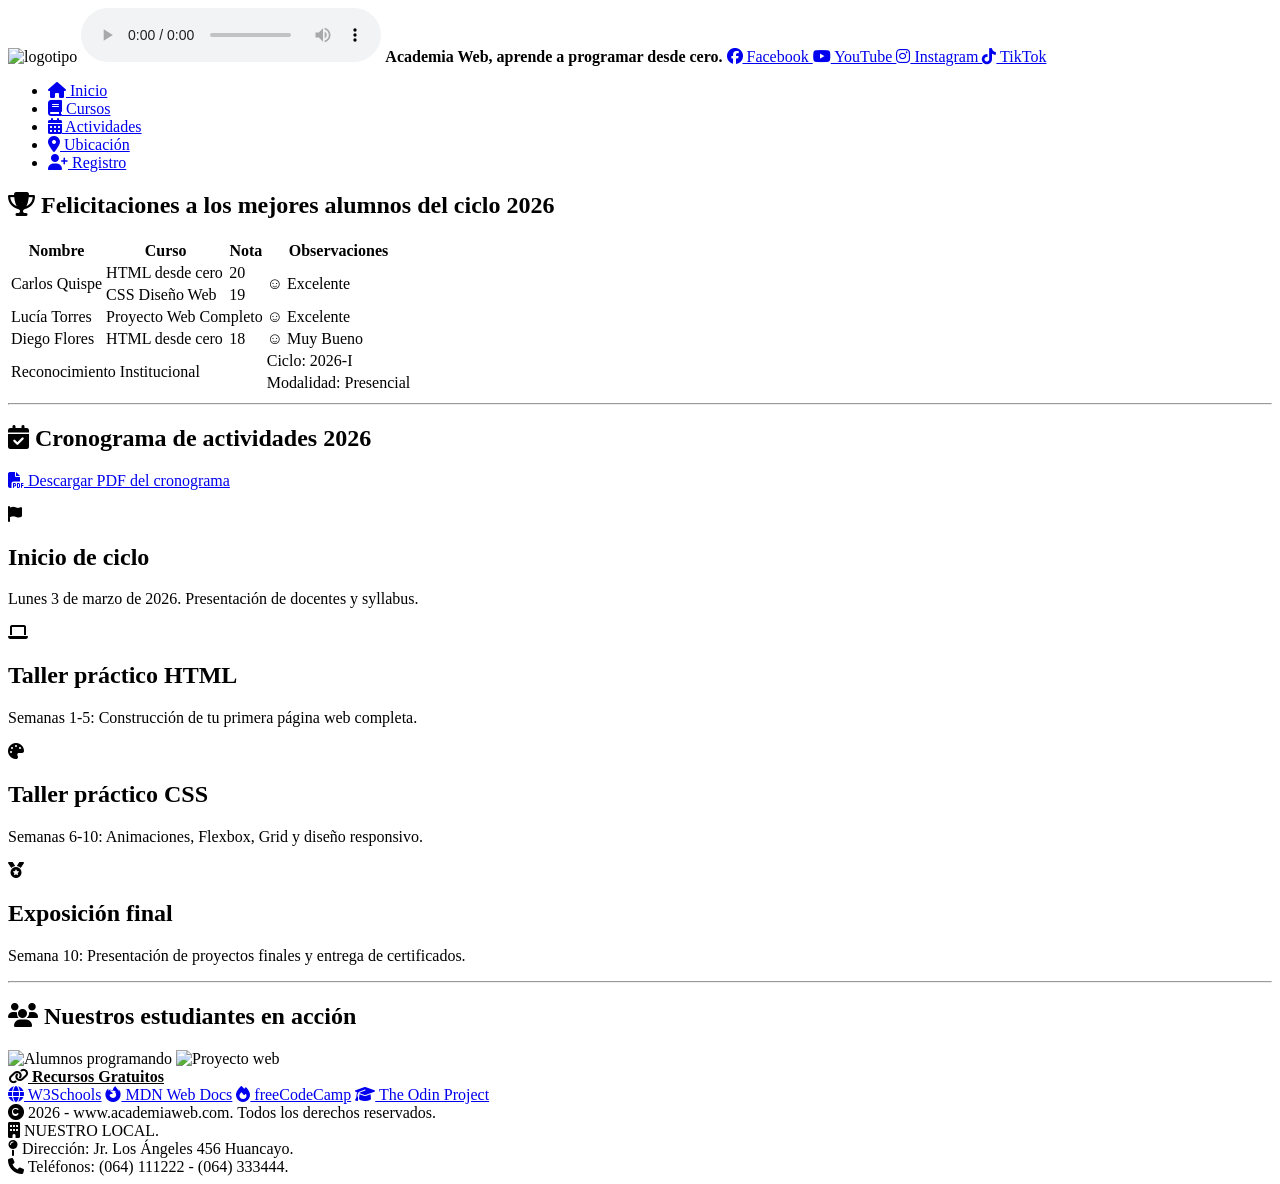
==== actividades.html @ df38aaf0 "Add files via upload" ====
<!doctype html>
<html lang="es">

<head>
    <meta charset="utf-8" />
    <meta name="viewport" content="width=device-width, initial-scale=1.0">
    <title>Academia Web - Actividades</title>
    <link rel="icon" href="img/logotipo.png" type="image/png" />

    <!-- PASO 1: Google Fonts -->
    <link rel="preconnect" href="https://fonts.googleapis.com">
    <link rel="preconnect" href="https://fonts.gstatic.com" crossorigin>
    <link href="https://fonts.googleapis.com/css2?family=Poppins:wght@600;700&family=Lato:wght@400;700&display=swap" rel="stylesheet">

    <!-- PASO 1: Font Awesome -->
    <link rel="stylesheet" href="https://cdnjs.cloudflare.com/ajax/libs/font-awesome/6.5.0/css/all.min.css">

    <link rel="stylesheet" href="css/estilos.css">
</head>

<body>

    <header>
        <img src="img/logotipo.png" alt="logotipo" width="100" height="100">
        <audio src="sound/fondo.mp3" preload="auto" loop controls></audio>
        <strong>Academia Web, aprende a programar desde cero.</strong>

        <a href="https://facebook.com" target="_blank" rel="noopener noreferrer">
            <i class="fab fa-facebook"></i> Facebook
        </a>
        <a href="https://youtube.com" target="_blank" rel="noopener noreferrer">
            <i class="fab fa-youtube"></i> YouTube
        </a>
        <a href="https://instagram.com" target="_blank" rel="noopener noreferrer">
            <i class="fab fa-instagram"></i> Instagram
        </a>
        <a href="https://www.tiktok.com" target="_blank" rel="noopener noreferrer">
            <i class="fab fa-tiktok"></i> TikTok
        </a>
    </header>

    <ul>
        <li><a href="index.html"><i class="fas fa-house"></i> Inicio</a></li>
        <li><a href="cursos.html"><i class="fas fa-book"></i> Cursos</a></li>
        <li><a href="actividades.html"><i class="fas fa-calendar-days"></i> Actividades</a></li>
        <li><a href="ubicacion.html" target="_blank" rel="noopener noreferrer"><i class="fas fa-map-marker-alt"></i> Ubicación</a></li>
        <li><a href="registro.html"><i class="fas fa-user-plus"></i> Registro</a></li>
    </ul>

    <main>
        <article>
            <h1><i class="fas fa-trophy"></i> Felicitaciones a los mejores alumnos del ciclo 2026</h1>
            <table>
                <thead>
                    <tr>
                        <th>Nombre</th>
                        <th>Curso</th>
                        <th>Nota</th>
                        <th>Observaciones</th>
                    </tr>
                </thead>
                <tbody>
                    <tr>
                        <td rowspan="2">Carlos Quispe</td>
                        <td>HTML desde cero</td>
                        <td>20</td>
                        <td rowspan="2">&#9786; Excelente</td>
                    </tr>
                    <tr>
                        <td>CSS Diseño Web</td>
                        <td>19</td>
                    </tr>
                    <tr>
                        <td>Lucía Torres</td>
                        <td colspan="2">Proyecto Web Completo</td>
                        <td>&#9786; Excelente</td>
                    </tr>
                    <tr>
                        <td>Diego Flores</td>
                        <td>HTML desde cero</td>
                        <td>18</td>
                        <td>&#9786; Muy Bueno</td>
                    </tr>
                    <tr>
                        <td colspan="3" rowspan="2"> Reconocimiento Institucional </td>
                        <td>Ciclo: 2026-I</td>
                    </tr>
                    <tr>
                        <td>Modalidad: Presencial</td>
                    </tr>
                </tbody>
            </table>
        </article>

        <hr>

        <article>
            <h1><i class="fas fa-calendar-check"></i> Cronograma de actividades 2026</h1>
            <p><a href="files/cronograma_actividades.pdf" target="_blank" download>
                <i class="fas fa-file-pdf"></i> Descargar PDF del cronograma
            </a></p>

            <!-- PASO 4: GRID LAYOUT - actividades en cuadrícula 2 columnas -->
            <div class="grid-actividades">
                <div class="tarjeta-curso">
                    <i class="fas fa-flag"></i>
                    <h2>Inicio de ciclo</h2>
                    <p>Lunes 3 de marzo de 2026. Presentación de docentes y syllabus.</p>
                </div>
                <div class="tarjeta-curso">
                    <i class="fas fa-laptop"></i>
                    <h2>Taller práctico HTML</h2>
                    <p>Semanas 1-5: Construcción de tu primera página web completa.</p>
                </div>
                <div class="tarjeta-curso">
                    <i class="fas fa-palette"></i>
                    <h2>Taller práctico CSS</h2>
                    <p>Semanas 6-10: Animaciones, Flexbox, Grid y diseño responsivo.</p>
                </div>
                <div class="tarjeta-curso">
                    <i class="fas fa-medal"></i>
                    <h2>Exposición final</h2>
                    <p>Semana 10: Presentación de proyectos finales y entrega de certificados.</p>
                </div>
            </div>
        </article>

        <hr>

        <article>
            <h1><i class="fas fa-users"></i> Nuestros estudiantes en acción</h1>
            <img src="img/alumnos.jpeg" alt="Alumnos programando" width="300" height="250" title="Estudiantes">
            <img src="img/proyecto.jpg" alt="Proyecto web" width="300" height="250" title="Proyectos finales">
        </article>
    </main>

    <aside>
        <strong><u><i class="fas fa-link"></i> Recursos Gratuitos</u></strong>
        <div class="recursos-lista">
            <a href="https://www.w3schools.com" target="_blank"><i class="fas fa-globe"></i> W3Schools</a>
            <a href="https://developer.mozilla.org" target="_blank"><i class="fab fa-firefox-browser"></i> MDN Web Docs</a>
            <a href="https://www.freecodecamp.org" target="_blank"><i class="fas fa-fire"></i> freeCodeCamp</a>
            <a href="https://www.theodinproject.com" target="_blank"><i class="fas fa-graduation-cap"></i> The Odin Project</a>
        </div>
    </aside>

    <footer>
        <i class="fas fa-copyright"></i> 2026 - www.academiaweb.com. Todos los derechos reservados.
        <br><i class="fas fa-building"></i> NUESTRO LOCAL.
        <br><i class="fas fa-map-pin"></i> Dirección: Jr. Los Ángeles 456 Huancayo.
        <br><i class="fas fa-phone"></i> Teléfonos: (064) 111222 - (064) 333444.
    </footer>

</body>
</html>
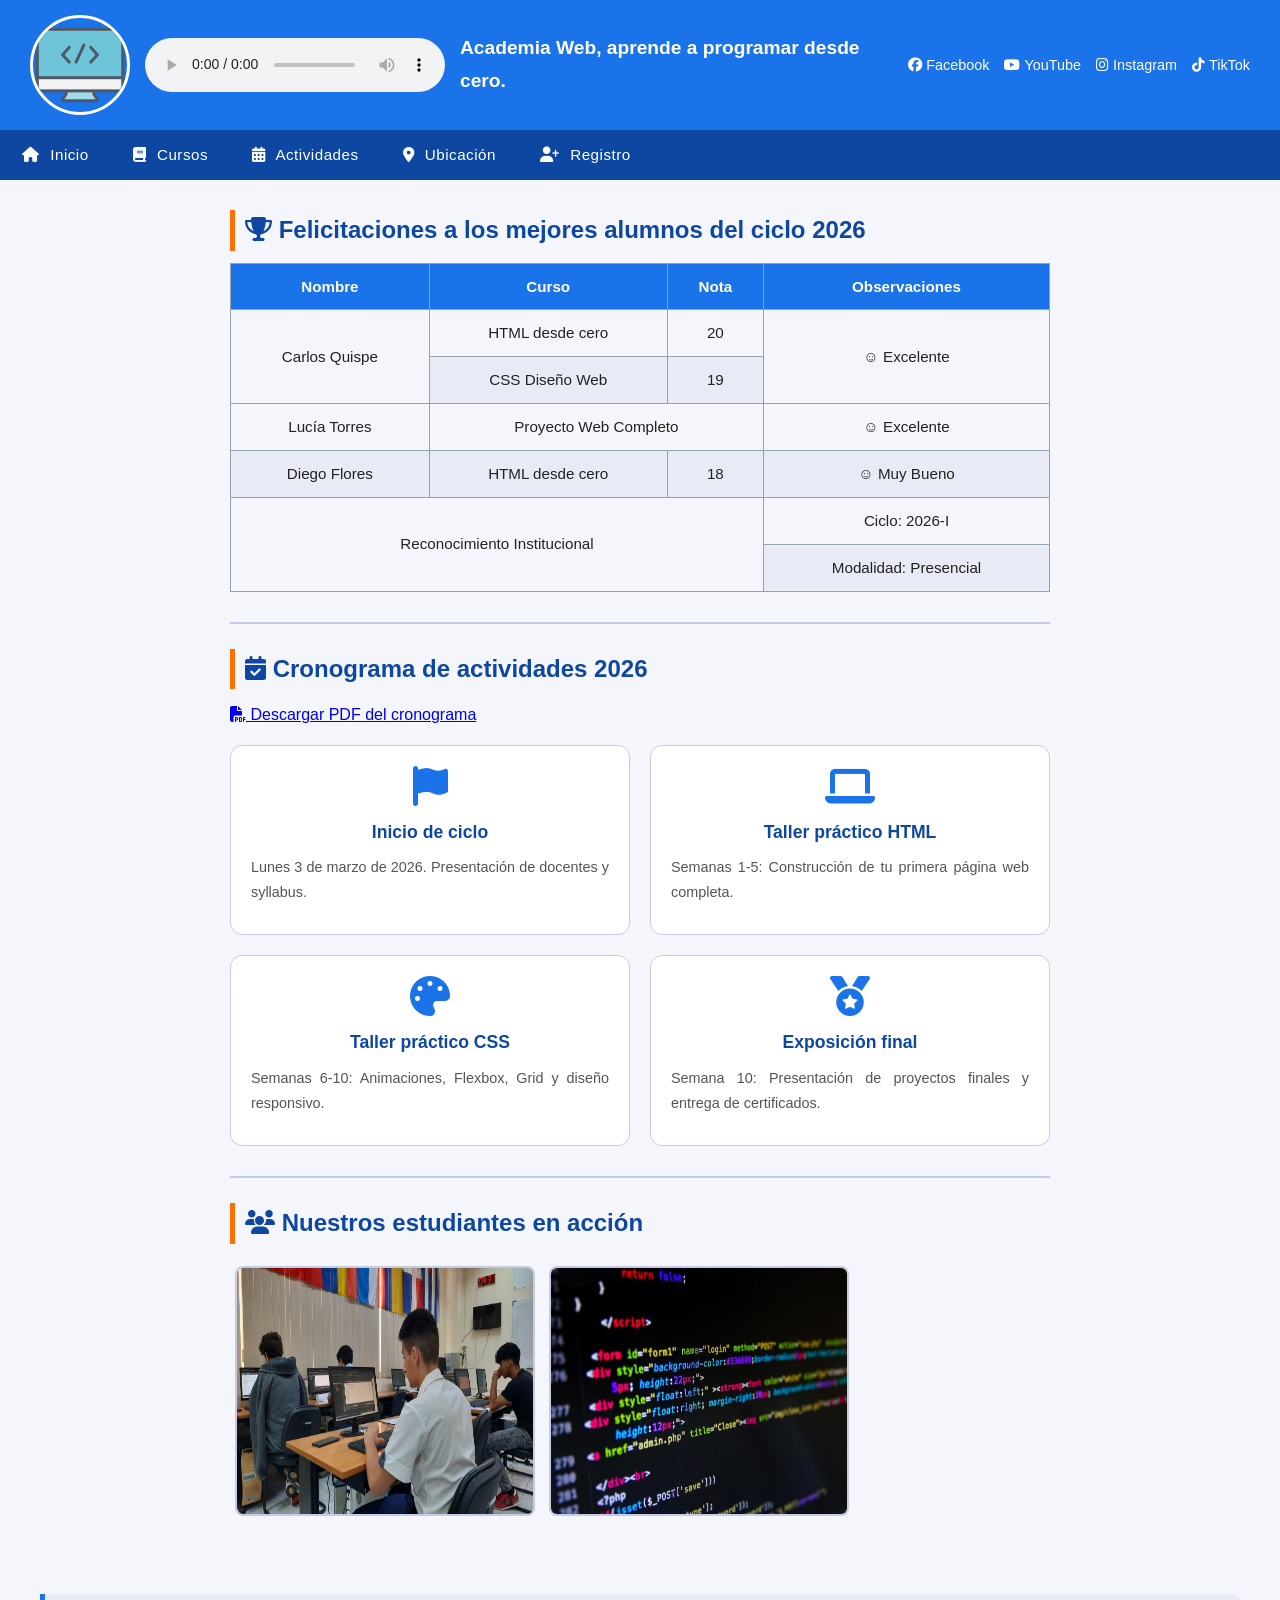
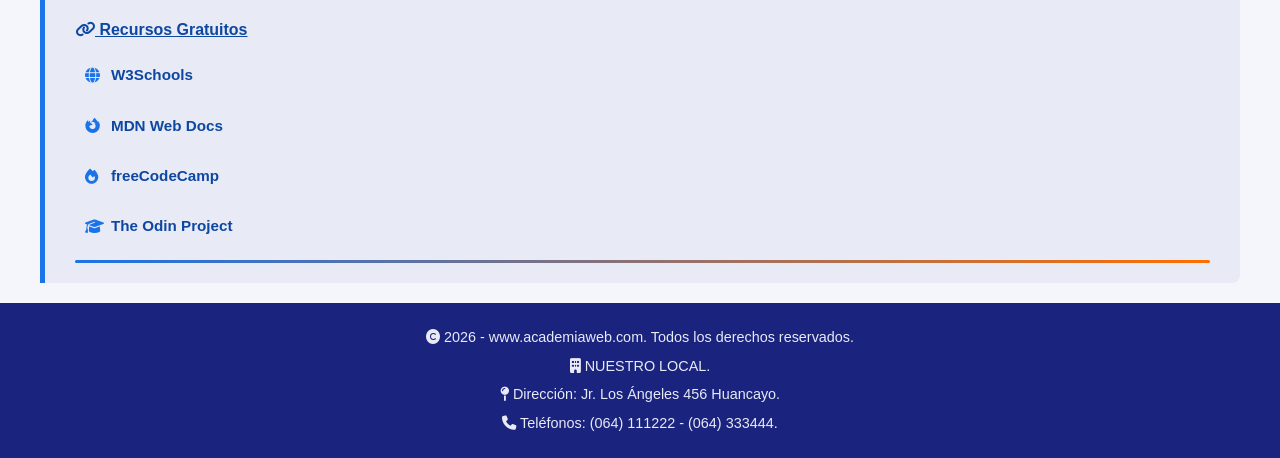
==== commit a6ac4b75: "Update actividades.html" ====
--- a/actividades.html
+++ b/actividades.html
@@ -5,7 +5,7 @@
     <meta charset="utf-8" />
     <meta name="viewport" content="width=device-width, initial-scale=1.0">
     <title>Academia Web - Actividades</title>
-    <link rel="icon" href="img/logotipo.png" type="image/png" />
+    <link rel="icon" href="logotipo.png" type="image/png" />
 
     <!-- PASO 1: Google Fonts -->
     <link rel="preconnect" href="https://fonts.googleapis.com">
@@ -15,14 +15,14 @@
     <!-- PASO 1: Font Awesome -->
     <link rel="stylesheet" href="https://cdnjs.cloudflare.com/ajax/libs/font-awesome/6.5.0/css/all.min.css">
 
-    <link rel="stylesheet" href="css/estilos.css">
+    <link rel="stylesheet" href="estilos.css">
 </head>
 
 <body>
 
     <header>
-        <img src="img/logotipo.png" alt="logotipo" width="100" height="100">
-        <audio src="sound/fondo.mp3" preload="auto" loop controls></audio>
+        <img src="logotipo.png" alt="logotipo" width="100" height="100">
+        <audio src="fondo.mp3" preload="auto" loop controls></audio>
         <strong>Academia Web, aprende a programar desde cero.</strong>
 
         <a href="https://facebook.com" target="_blank" rel="noopener noreferrer">
@@ -129,8 +129,8 @@
 
         <article>
             <h1><i class="fas fa-users"></i> Nuestros estudiantes en acción</h1>
-            <img src="img/alumnos.jpeg" alt="Alumnos programando" width="300" height="250" title="Estudiantes">
-            <img src="img/proyecto.jpg" alt="Proyecto web" width="300" height="250" title="Proyectos finales">
+            <img src="alumnos.jpeg" alt="Alumnos programando" width="300" height="250" title="Estudiantes">
+            <img src="proyecto.jpg" alt="Proyecto web" width="300" height="250" title="Proyectos finales">
         </article>
     </main>
 
--- a/estilos.css
+++ b/estilos.css
@@ -0,0 +1,684 @@
+/* ============================================
+   ACADEMIA WEB - Estilos externos (estilos.css)
+   UNIDAD 2: CSS Avanzado
+   ============================================ */
+
+/* ============================================
+   PASO 1: FUENTES E ÍCONOS
+   - Se usan Google Fonts: Poppins + Lato
+   - Se usan íconos de Font Awesome (en el HTML)
+   ============================================ */
+
+/* ---- Variables globales ---- */
+:root {
+    --color-primario: #1a73e8;
+    --color-secundario: #0d47a1;
+    --color-acento: #ff6f00;
+    --color-fondo: #f4f6fb;
+    --color-texto: #222;
+    --color-footer: #1a237e;
+
+    /* NUEVO: fuentes de Google Fonts */
+    --fuente-principal: 'Lato', sans-serif;
+    --fuente-titulos: 'Poppins', sans-serif;
+}
+
+/* ---- Reset básico ---- */
+* {
+    box-sizing: border-box;
+    margin: 0;
+    padding: 0;
+}
+
+/* ---- Body ---- */
+body {
+    font-family: var(--fuente-principal);
+    background-color: var(--color-fondo);
+    color: var(--color-texto);
+    line-height: 1.7;
+    padding: 0;
+}
+
+/* NUEVO: Títulos usan Poppins */
+h1, h2, h3, article h1 {
+    font-family: var(--fuente-titulos);
+}
+
+/* ---- HEADER ---- */
+header {
+    background-color: var(--color-primario);
+    color: white;
+    padding: 15px 30px;
+    display: flex;
+    align-items: center;
+    gap: 15px;
+    flex-wrap: wrap;
+}
+
+header img[alt="logotipo"] {
+    border-radius: 50%;
+    border: 3px solid white;
+}
+
+header strong {
+    font-size: 1.2em;
+    flex: 1;
+    font-family: var(--fuente-titulos);
+}
+
+header a {
+    color: white;
+    text-decoration: none;
+    display: inline-flex;
+    align-items: center;
+    gap: 4px;
+    font-size: 0.9em;
+
+    /* PASO 2: Transición suave en links del header */
+    transition: opacity 0.3s ease, transform 0.3s ease;
+}
+
+header a:hover {
+    opacity: 0.8;
+    text-decoration: underline;
+    /* PASO 2: Transformación - sube un poco al hacer hover */
+    transform: translateY(-2px);
+}
+
+/* ---- NAVEGACIÓN (ul) ---- */
+ul {
+    list-style: none;
+    background-color: var(--color-secundario);
+    display: flex;
+    gap: 0;
+    padding: 0;
+    margin: 0;
+}
+
+ul li a {
+    display: block;
+    color: white;
+    text-decoration: none;
+    padding: 12px 22px;
+    font-size: 0.95em;
+    letter-spacing: 0.5px;
+    font-family: var(--fuente-principal);
+
+    /* PASO 2: Transición en menú */
+    transition: background-color 0.3s ease, letter-spacing 0.3s ease;
+}
+
+ul li a:hover {
+    background-color: var(--color-acento);
+    /* PASO 2: Transformación de texto al hacer hover */
+    letter-spacing: 1.5px;
+}
+
+/* NUEVO: Ícono dentro del menú */
+ul li a i {
+    margin-right: 6px;
+}
+
+/* ---- MAIN ---- */
+main {
+    padding: 30px 40px;
+    max-width: 900px;
+    margin: 0 auto;
+}
+
+/* ---- Artículos ---- */
+article {
+    margin-bottom: 30px;
+}
+
+article h1 {
+    color: var(--color-secundario);
+    font-size: 1.5em;
+    margin-bottom: 12px;
+    border-left: 5px solid var(--color-acento);
+    padding-left: 10px;
+}
+
+article p {
+    margin-bottom: 10px;
+    text-align: justify;
+}
+
+article img {
+    border-radius: 8px;
+    border: 2px solid #c5cae9;
+    margin: 10px 5px;
+
+    /* PASO 2: Transición en imágenes */
+    transition: transform 0.4s ease, box-shadow 0.4s ease;
+}
+
+article img:hover {
+    /* PASO 2: Transformación - zoom al hacer hover */
+    transform: scale(1.04);
+    box-shadow: 0 8px 24px rgba(26,115,232,0.3);
+}
+
+hr {
+    border: none;
+    border-top: 2px solid #c5cae9;
+    margin: 25px 0;
+}
+
+/* ---- TABLAS ---- */
+table {
+    border-collapse: collapse;
+    width: 100%;
+    margin-top: 10px;
+    font-size: 0.95em;
+}
+
+th, td {
+    border: 1px solid #90a4ae;
+    padding: 10px 12px;
+    text-align: center;
+}
+
+thead th {
+    background-color: var(--color-primario);
+    color: white;
+    font-weight: bold;
+    font-family: var(--fuente-titulos);
+}
+
+tbody tr:nth-child(even) {
+    background-color: #e8eaf6;
+}
+
+tbody tr {
+    /* PASO 2: Transición en filas de tabla */
+    transition: background-color 0.2s ease;
+}
+
+tbody tr:hover {
+    background-color: #bbdefb;
+}
+
+tfoot td {
+    background-color: var(--color-secundario);
+    color: white;
+    font-weight: bold;
+}
+
+/* ---- FORMULARIO ---- */
+form {
+    background-color: white;
+    padding: 25px 30px;
+    border-radius: 10px;
+    border: 1px solid #c5cae9;
+    max-width: 600px;
+}
+
+form div {
+    margin-bottom: 16px;
+}
+
+form label {
+    display: block;
+    font-weight: bold;
+    margin-bottom: 5px;
+    color: var(--color-secundario);
+}
+
+form input[type="text"],
+form input[type="email"],
+form input[type="password"],
+form input[type="date"],
+form select,
+form textarea {
+    width: 100%;
+    padding: 9px 12px;
+    border: 1px solid #90a4ae;
+    border-radius: 5px;
+    font-size: 0.95em;
+    font-family: var(--fuente-principal);
+    background-color: #f9f9ff;
+
+    /* PASO 2: Transición en inputs */
+    transition: border-color 0.3s ease, box-shadow 0.3s ease;
+}
+
+form input:focus,
+form select:focus,
+form textarea:focus {
+    border-color: var(--color-primario);
+    outline: none;
+    /* PASO 2: Sombra al enfocar input */
+    box-shadow: 0 0 0 3px rgba(26,115,232,0.2);
+}
+
+form input[type="radio"],
+form input[type="checkbox"] {
+    margin-right: 6px;
+    accent-color: var(--color-primario);
+}
+
+form input[type="range"] {
+    width: 100%;
+    accent-color: var(--color-acento);
+}
+
+form button[type="submit"] {
+    background-color: var(--color-acento);
+    color: white;
+    border: none;
+    padding: 11px 30px;
+    border-radius: 6px;
+    font-size: 1em;
+    cursor: pointer;
+    font-family: var(--fuente-titulos);
+
+    /* PASO 2: Transición en botón */
+    transition: background-color 0.3s ease, transform 0.2s ease, box-shadow 0.3s ease;
+}
+
+form button[type="submit"]:hover {
+    background-color: #e65100;
+    /* PASO 2: Transformación - sube el botón */
+    transform: translateY(-3px);
+    box-shadow: 0 6px 16px rgba(255,111,0,0.4);
+}
+
+form button[type="submit"]:active {
+    transform: translateY(0px);
+}
+
+/* ---- IFRAME (ubicacion) ---- */
+iframe {
+    border: 3px solid var(--color-primario);
+    border-radius: 8px;
+    margin-top: 15px;
+    max-width: 100%;
+}
+
+/* ---- ASIDE ---- */
+aside {
+    background-color: #e8eaf6;
+    border-left: 5px solid var(--color-primario);
+    padding: 20px 30px;
+    margin: 0 40px 20px 40px;
+    border-radius: 0 8px 8px 0;
+    font-size: 0.95em;
+    line-height: 2;
+}
+
+aside strong {
+    color: var(--color-secundario);
+    font-size: 1.05em;
+    font-family: var(--fuente-titulos);
+    display: block;
+    margin-bottom: 8px;
+}
+
+/* ---- FOOTER ---- */
+footer {
+    background-color: var(--color-footer);
+    color: #e8eaf6;
+    text-align: center;
+    padding: 20px 30px;
+    font-size: 0.9em;
+    line-height: 2;
+    margin-top: 20px;
+}
+
+/* ---- Modalidad en línea ---- */
+.modalidad-opciones {
+    display: flex;
+    gap: 20px;
+    align-items: center;
+}
+
+.modalidad-opciones label {
+    display: inline;
+    font-weight: normal;
+    margin-bottom: 0;
+}
+
+/* ---- Checkbox en línea ---- */
+.check-linea {
+    display: flex;
+    align-items: center;
+    gap: 8px;
+}
+
+.check-linea label {
+    display: inline;
+    font-weight: normal;
+    margin-bottom: 0;
+}
+
+
+/* ============================================
+   PASO 2: ANIMACIONES, TRANSICIONES Y
+   TRANSFORMACIONES CSS
+   ============================================ */
+
+/* --- Animación de entrada al cargar la página --- */
+@keyframes fadeInDown {
+    from {
+        opacity: 0;
+        transform: translateY(-30px);
+    }
+    to {
+        opacity: 1;
+        transform: translateY(0);
+    }
+}
+
+@keyframes fadeInUp {
+    from {
+        opacity: 0;
+        transform: translateY(30px);
+    }
+    to {
+        opacity: 1;
+        transform: translateY(0);
+    }
+}
+
+@keyframes fadeIn {
+    from { opacity: 0; }
+    to   { opacity: 1; }
+}
+
+/* El header aparece desde arriba al cargar */
+header {
+    animation: fadeInDown 0.7s ease both;
+}
+
+/* El menú aparece un poco después */
+ul {
+    animation: fadeInDown 0.7s ease 0.2s both;
+}
+
+/* El main aparece desde abajo */
+main {
+    animation: fadeInUp 0.7s ease 0.3s both;
+}
+
+/* El aside aparece con fade */
+aside {
+    animation: fadeIn 0.8s ease 0.5s both;
+}
+
+/* --- Animación del logo en el header (gira suavemente) --- */
+@keyframes rotarLogotipo {
+    0%   { transform: rotate(0deg); }
+    25%  { transform: rotate(8deg); }
+    75%  { transform: rotate(-8deg); }
+    100% { transform: rotate(0deg); }
+}
+
+header img[alt="logotipo"]:hover {
+    animation: rotarLogotipo 0.6s ease;
+}
+
+/* --- Animación "pulso" para el botón de enviar --- */
+@keyframes pulso {
+    0%   { box-shadow: 0 0 0 0 rgba(255,111,0,0.5); }
+    70%  { box-shadow: 0 0 0 10px rgba(255,111,0,0); }
+    100% { box-shadow: 0 0 0 0 rgba(255,111,0,0); }
+}
+
+form button[type="submit"] {
+    animation: pulso 2s infinite;
+}
+
+/* --- Animación de barra de carga decorativa en el aside --- */
+@keyframes barraCrecer {
+    from { width: 0%; }
+    to   { width: 100%; }
+}
+
+aside::after {
+    content: '';
+    display: block;
+    height: 3px;
+    background: linear-gradient(to right, var(--color-primario), var(--color-acento));
+    border-radius: 2px;
+    margin-top: 12px;
+    animation: barraCrecer 1.5s ease 0.8s both;
+}
+
+/* --- Transformación en los títulos de artículo --- */
+article h1 {
+    transition: color 0.3s ease, padding-left 0.3s ease;
+}
+
+article h1:hover {
+    color: var(--color-acento);
+    padding-left: 18px;
+}
+
+
+/* ============================================
+   PASO 3: DISEÑO RESPONSIVO
+   Media queries para móvil, tablet y desktop
+   ============================================ */
+
+/* --- MÓVIL (hasta 600px) --- */
+@media (max-width: 600px) {
+
+    /* Header en columna */
+    header {
+        flex-direction: column;
+        align-items: flex-start;
+        padding: 12px 16px;
+        gap: 10px;
+    }
+
+    header strong {
+        font-size: 1em;
+    }
+
+    /* Menú en columna */
+    ul {
+        flex-direction: column;
+    }
+
+    ul li a {
+        padding: 10px 16px;
+        font-size: 0.9em;
+    }
+
+    /* Main con menos padding */
+    main {
+        padding: 16px 12px;
+    }
+
+    /* Aside con menos margen */
+    aside {
+        margin: 0 12px 16px 12px;
+        padding: 14px 16px;
+    }
+
+    /* Imágenes 100% del ancho */
+    article img {
+        width: 100% !important;
+        height: auto !important;
+        margin: 8px 0;
+    }
+
+    /* Formulario ocupa todo el ancho */
+    form {
+        max-width: 100%;
+        padding: 16px 14px;
+    }
+
+    /* Iframe responsivo */
+    iframe {
+        width: 100% !important;
+        height: 300px !important;
+    }
+
+    /* Tabla con scroll horizontal en móvil */
+    table {
+        display: block;
+        overflow-x: auto;
+        white-space: nowrap;
+    }
+}
+
+/* --- TABLET (601px a 900px) --- */
+@media (min-width: 601px) and (max-width: 900px) {
+
+    header {
+        padding: 12px 20px;
+        gap: 12px;
+    }
+
+    main {
+        padding: 24px 20px;
+    }
+
+    aside {
+        margin: 0 20px 16px 20px;
+    }
+
+    article img {
+        width: 45% !important;
+        height: auto !important;
+    }
+
+    form {
+        max-width: 100%;
+    }
+
+    iframe {
+        width: 100% !important;
+    }
+}
+
+
+/* ============================================
+   PASO 4: FLEXBOX Y GRID LAYOUT
+   ============================================ */
+
+/* --- Tarjetas de cursos con GRID (para cursos.html) --- */
+.grid-cursos {
+    display: grid;
+    grid-template-columns: repeat(auto-fit, minmax(240px, 1fr));
+    gap: 20px;
+    margin-top: 20px;
+}
+
+.tarjeta-curso {
+    background-color: white;
+    border-radius: 12px;
+    border: 1px solid #c5cae9;
+    padding: 20px;
+    text-align: center;
+    transition: transform 0.3s ease, box-shadow 0.3s ease;
+}
+
+.tarjeta-curso:hover {
+    transform: translateY(-6px);
+    box-shadow: 0 10px 28px rgba(26,115,232,0.2);
+}
+
+.tarjeta-curso i {
+    font-size: 2.5em;
+    color: var(--color-primario);
+    margin-bottom: 12px;
+    display: block;
+}
+
+.tarjeta-curso h2 {
+    font-family: var(--fuente-titulos);
+    color: var(--color-secundario);
+    font-size: 1.1em;
+    margin-bottom: 8px;
+}
+
+.tarjeta-curso p {
+    font-size: 0.9em;
+    color: #555;
+}
+
+.tarjeta-curso .precio {
+    display: inline-block;
+    margin-top: 12px;
+    background-color: var(--color-acento);
+    color: white;
+    padding: 5px 16px;
+    border-radius: 20px;
+    font-weight: bold;
+    font-size: 0.95em;
+}
+
+/* --- Recursos del aside con FLEXBOX --- */
+.recursos-lista {
+    display: flex;
+    flex-direction: column;
+    gap: 8px;
+    margin-top: 8px;
+}
+
+.recursos-lista a {
+    display: flex;
+    align-items: center;
+    gap: 8px;
+    color: var(--color-secundario);
+    text-decoration: none;
+    font-weight: bold;
+    padding: 6px 10px;
+    border-radius: 6px;
+    transition: background-color 0.2s ease, padding-left 0.2s ease;
+}
+
+.recursos-lista a:hover {
+    background-color: #c5cae9;
+    padding-left: 16px;
+}
+
+.recursos-lista a i {
+    color: var(--color-primario);
+    width: 18px;
+}
+
+/* --- Layout principal con FLEXBOX (index.html) --- */
+.hero-flex {
+    display: flex;
+    align-items: center;
+    gap: 24px;
+    flex-wrap: wrap;
+}
+
+.hero-flex .hero-texto {
+    flex: 1;
+    min-width: 200px;
+}
+
+.hero-flex .hero-imagen {
+    flex: 1;
+    min-width: 200px;
+    text-align: center;
+}
+
+.hero-flex .hero-imagen img {
+    width: 100%;
+    max-width: 380px;
+    height: auto;
+}
+
+/* --- Grid para actividades (actividades.html) --- */
+.grid-actividades {
+    display: grid;
+    grid-template-columns: 1fr 1fr;
+    gap: 20px;
+    margin-top: 16px;
+}
+
+@media (max-width: 600px) {
+    .grid-actividades {
+        grid-template-columns: 1fr;
+    }
+    .hero-flex {
+        flex-direction: column;
+    }
+}
